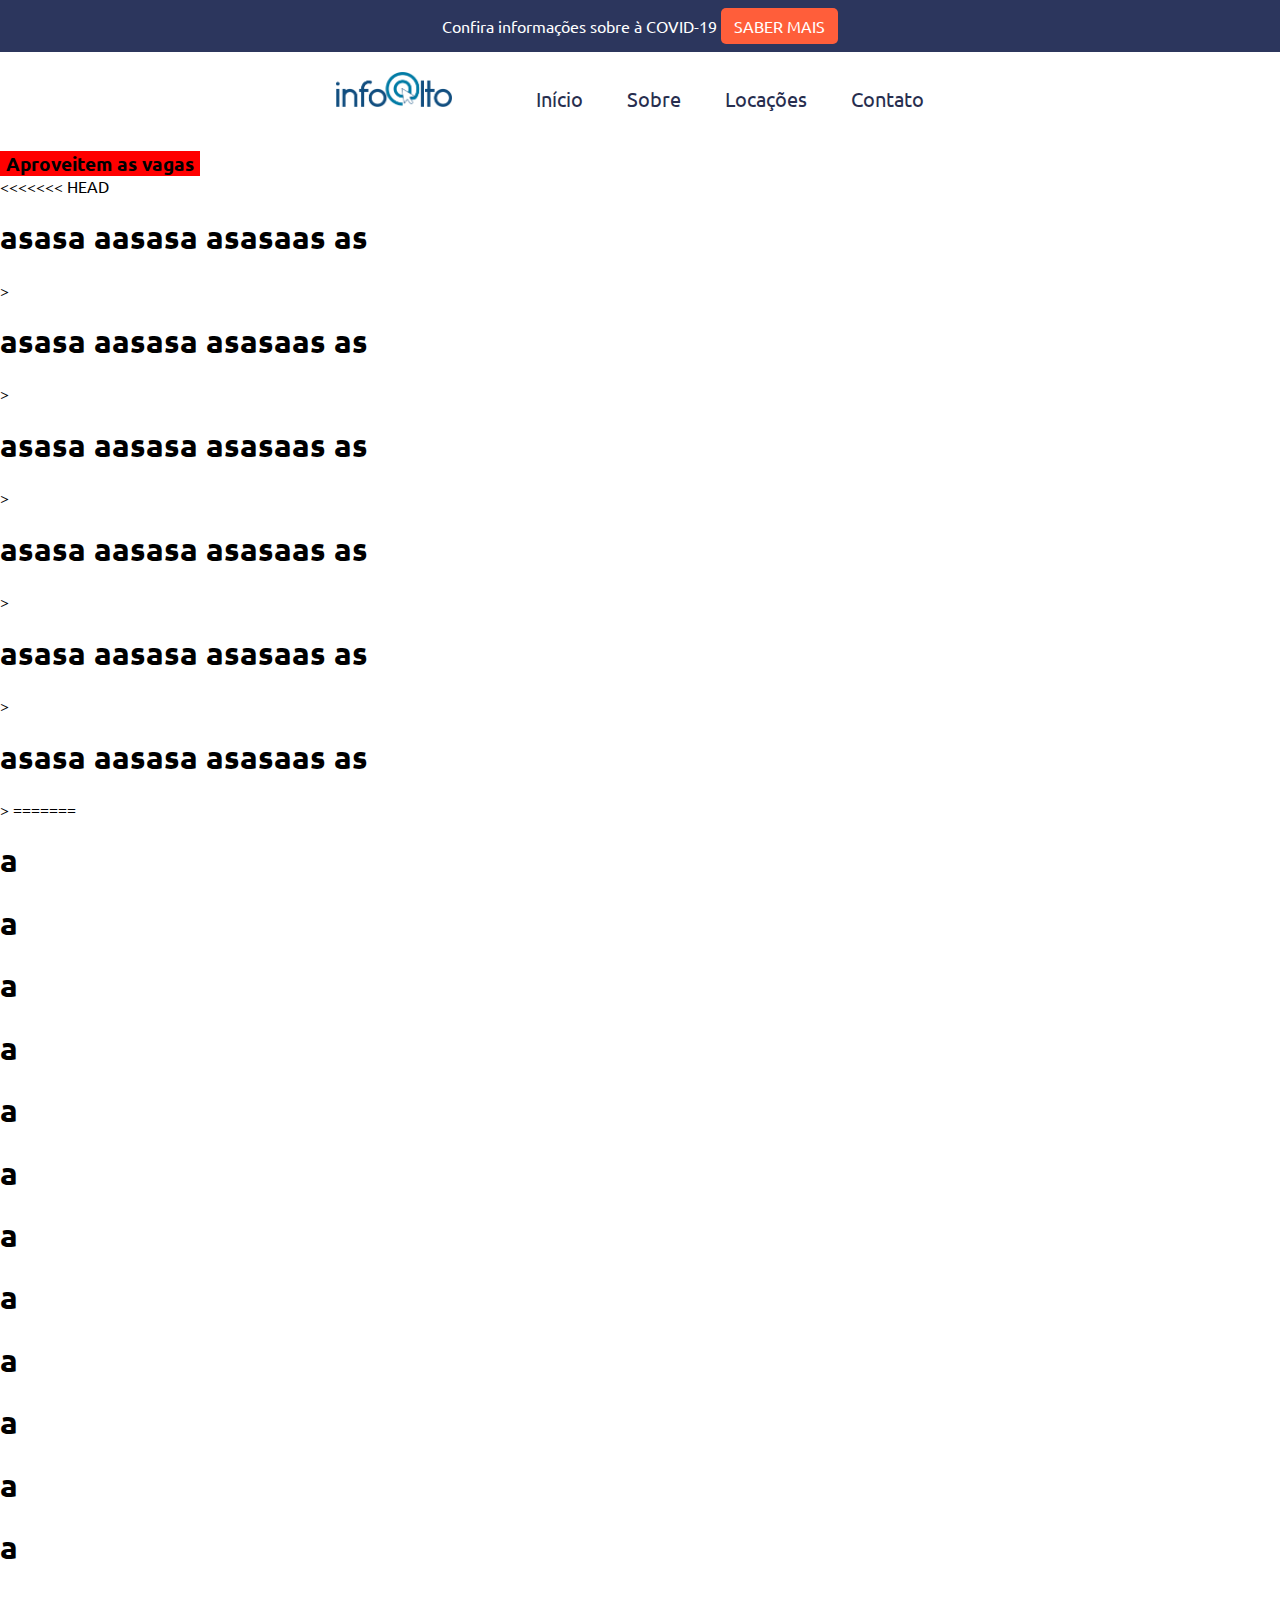
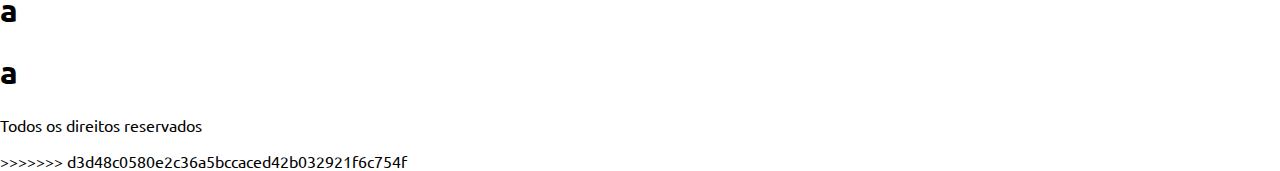
==== index.html @ 79473684 "Merge branch 'master' of https://github.com/matheus6d/projeto-temvagai" ====
<!DOCTYPE html>
<html>

<head>
    <meta charset="utf-8">
    <link rel="stylesheet" type="text/css" href="estilo.css">
    <meta name="autores" content="Amanda, Matheus e Thalita">
    <link href="https://fonts.googleapis.com/css2?family=Ubuntu:wght@300;400;500;700&display=swap" rel="stylesheet">
    <title>Tem vaga aí?</title>
</head>

<body>
    <!-- CONTEÚDO DE AVISO -->
    <div class="aviso">
        <span>Confira informações sobre à COVID-19</span> <a href="https://coronavirus.saude.gov.br/" class="avisobotao">SABER MAIS</a>
      </div>

    <!-- MENU --> 
    <div class="navbar">
        <img class="navlogo" src="img/logo.png">
        <a href="#inicio">Início</a>
        <a href="#sobre">Sobre</a>
        <a href="#locacoes">Locações</a>
        <a href="#contato">Contato</a>
      </div >

      <div id="caixa"> <center>
        <h3> Aproveitem as vagas</h3>
      </center>

        

      </div>
<<<<<<< HEAD



      <h1>
        asasa
        aasasa
        asasaas
        as
    </h1>>

    <h1>
        asasa
        aasasa
        asasaas
        as
    </h1>>

    <h1>
        asasa
        aasasa
        asasaas
        as
    </h1>>

    <h1>
          asasa
          aasasa
          asasaas
          as
      </h1>>

      <h1>
        asasa
        aasasa
        asasaas
        as
    </h1>>

    <h1>
        asasa
        aasasa
        asasaas
        as
    </h1>>
=======
   
      <h1>a</h1>
      <h1>a</h1> 
      <h1>a</h1> 
      <h1>a</h1> 
      <h1>a</h1> 
      <h1>a</h1> 
      <h1>a</h1> 
      <h1>a</h1> 
      <h1>a</h1> 
      <h1>a</h1> 
      <h1>a</h1> 
      <h1>a</h1> 
      <h1>a</h1> 
      <h1>a</h1> 

      <footer>
          <p>Todos os direitos reservados</p>
      </footer>
>>>>>>> d3d48c0580e2c36a5bccaced42b032921f6c754f

</body>


</html>
---- estilo.css ----
body {
    margin: 0;
    font-family: 'Ubuntu', sans-serif;
}

/* MENU */
.navbar {
    background-color: white;
    font-family: 'Ubuntu', sans-serif;
    padding:  20px 10px;
    text-align: center;
    position: -webkit-sticky;
    position: sticky;
    top: 0;
}

.navbar a {
    font-size: 20px;
    color: #272e4f;
    padding: 15px 20px;
    text-decoration: none;
    
}
  
.navbar a:hover {
    color: #ff5e3a ;
}

.navlogo{
    margin-right: 60px;
    height: 35px;
}

/* CONTEÚDO DE AVISO */ 

.aviso {
    text-align: center;
    padding: 1rem 0;
    background-color: #2c365d;
    color: white;
    /*background-image: linear-gradient(to right, #2D27FF, #FF0A6C); ;*/
}

.avisobotao {
    font-family: 'Ubuntu', sans-serif;
    color: white;
    background-color: #ff5e3a ;
    padding: .5rem .8rem;
    border-radius: 5px;
    text-decoration: none;
}

<<<<<<< HEAD
@keyframes vagas{
    from{
        background: red;
    }

    to{
        background: blue;
    }
}

#caixa {
    width: 200px;
    height: 25px;
    text-align: center;
    background: red;
    animation-name: vagas;
    animation-duration: 5s;
    
   
    
=======
/* RODAPE */

footer{
    bottom: 0;
    background-color: #ff5e3a;
    color: #FFF;
    width: 100%;
    height: 50px;    
    text-align: center;
    line-height: 50px;
>>>>>>> d3d48c0580e2c36a5bccaced42b032921f6c754f
}
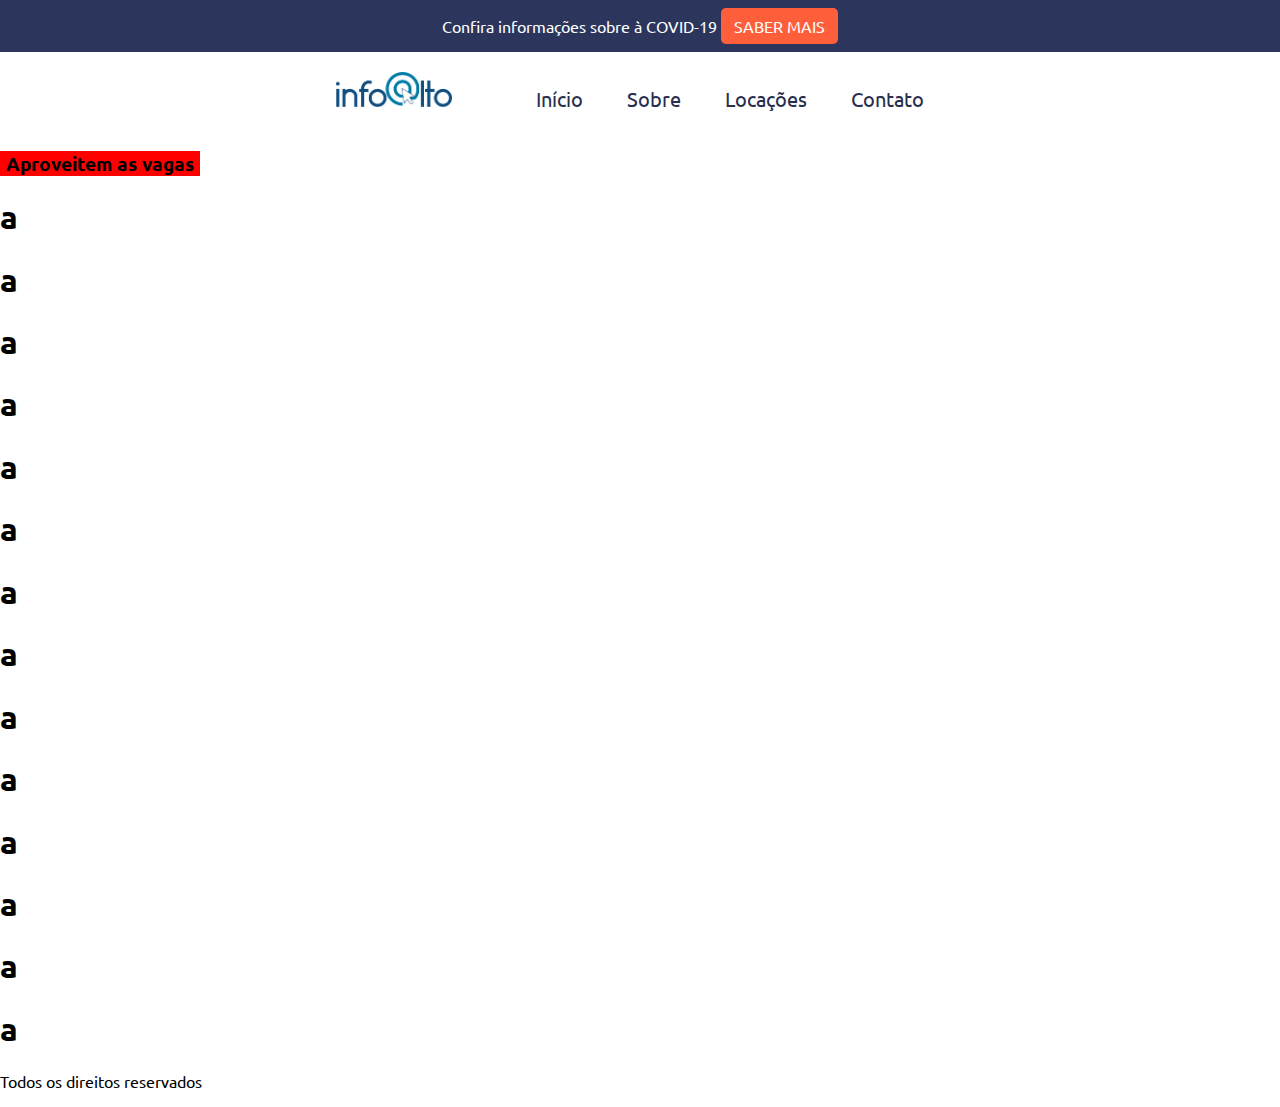
==== commit 5a9b8725: "Update index.html" ====
--- a/index.html
+++ b/index.html
@@ -27,56 +27,7 @@
       <div id="caixa"> <center>
         <h3> Aproveitem as vagas</h3>
       </center>
-
-        
-
-      </div>
-<<<<<<< HEAD
-
-
-
-      <h1>
-        asasa
-        aasasa
-        asasaas
-        as
-    </h1>>
-
-    <h1>
-        asasa
-        aasasa
-        asasaas
-        as
-    </h1>>
-
-    <h1>
-        asasa
-        aasasa
-        asasaas
-        as
-    </h1>>
-
-    <h1>
-          asasa
-          aasasa
-          asasaas
-          as
-      </h1>>
-
-      <h1>
-        asasa
-        aasasa
-        asasaas
-        as
-    </h1>>
-
-    <h1>
-        asasa
-        aasasa
-        asasaas
-        as
-    </h1>>
-=======
+     </div>
    
       <h1>a</h1>
       <h1>a</h1> 
@@ -96,7 +47,6 @@
       <footer>
           <p>Todos os direitos reservados</p>
       </footer>
->>>>>>> d3d48c0580e2c36a5bccaced42b032921f6c754f
 
 </body>
 
--- a/estilo.css
+++ b/estilo.css
@@ -50,7 +50,6 @@
     text-decoration: none;
 }
 
-<<<<<<< HEAD
 @keyframes vagas{
     from{
         background: red;
@@ -71,7 +70,6 @@
     
    
     
-=======
 /* RODAPE */
 
 footer{
@@ -82,5 +80,4 @@
     height: 50px;    
     text-align: center;
     line-height: 50px;
->>>>>>> d3d48c0580e2c36a5bccaced42b032921f6c754f
 }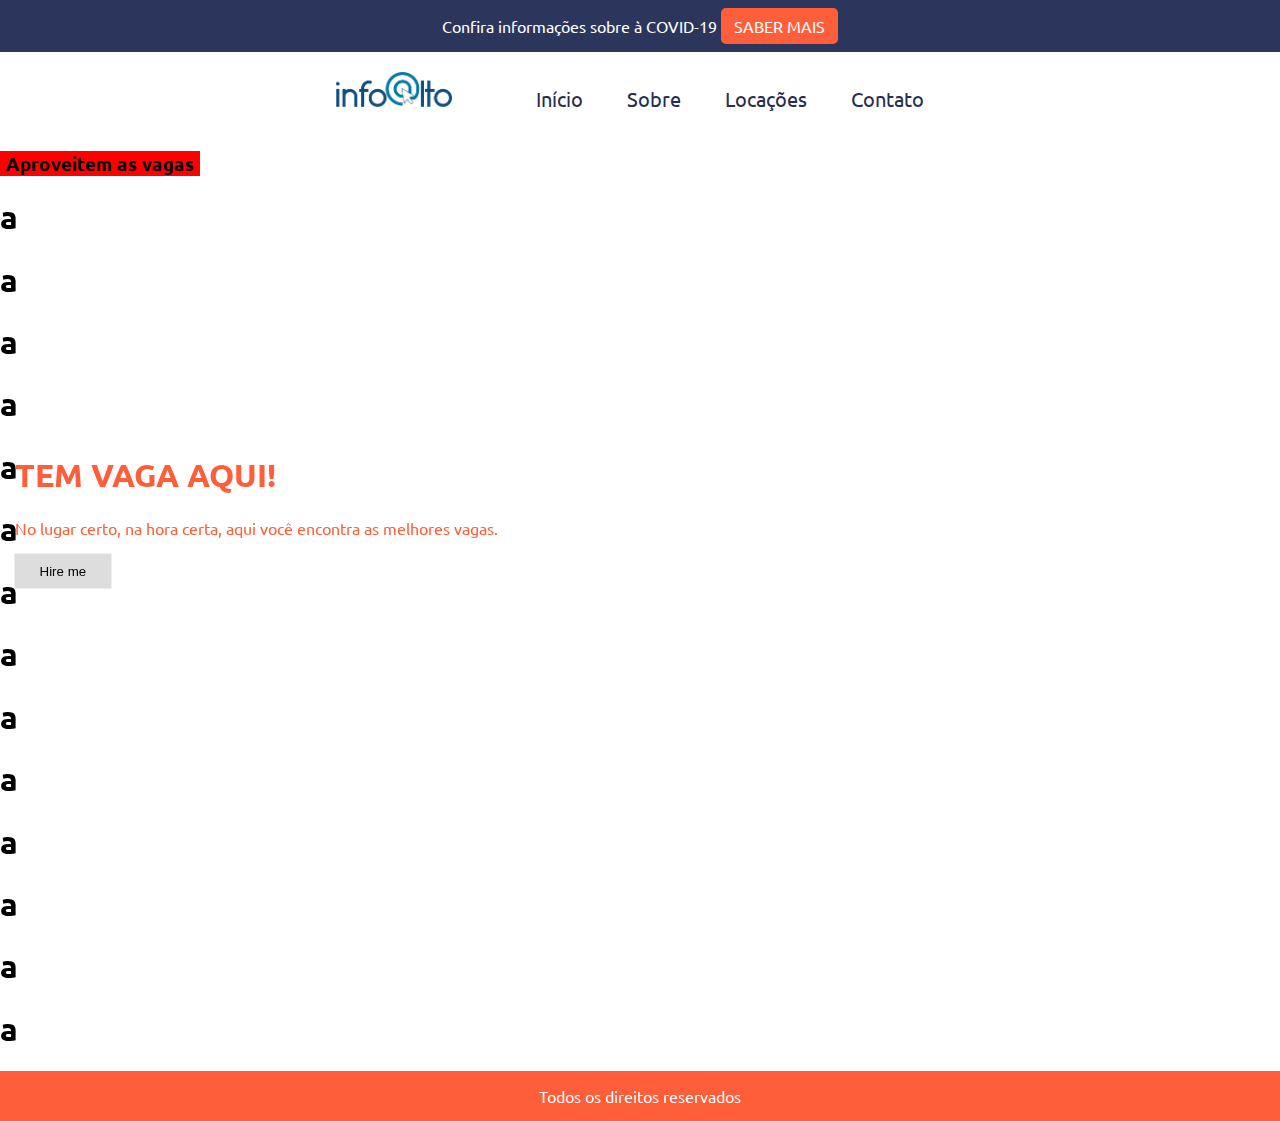
==== commit 8f1ec99d: "Update index.html" ====
--- a/index.html
+++ b/index.html
@@ -24,9 +24,16 @@
         <a href="#contato">Contato</a>
       </div >
 
-      <div id="caixa"> <center>
+      <div class="hero-image">
+        <div class="hero-text">
+          <h1>TEM VAGA AQUI!</h1>
+          <p>No lugar certo, na hora certa, aqui você encontra as melhores vagas.</p>
+          <button>Hire me</button>
+        </div>
+
+      <div id="caixa"> 
         <h3> Aproveitem as vagas</h3>
-      </center>
+      
      </div>
    
       <h1>a</h1>
--- a/estilo.css
+++ b/estilo.css
@@ -1,5 +1,6 @@
-body {
+body, html {
     margin: 0;
+    height: 100%;
     font-family: 'Ubuntu', sans-serif;
 }
 
@@ -68,7 +69,43 @@
     animation-name: vagas;
     animation-duration: 5s;
     
-   
+}
+
+    /* BANNER */
+    
+.hero-image {
+     background-image: url("https://www.mmoschini.com.br/wp-content/uploads/2016/09/background.jpg");
+     height: 100%;
+     background-position: center;
+     background-repeat: no-repeat;
+     background-size: cover;
+     position: relative;
+ }
+  
+.hero-text {
+     text-align: left;
+     position: absolute;
+      top: 40%;
+     left: 20%;
+     transform: translate(-50%, -50%);
+    color: #ff5e3a ;
+}
+      
+.hero-text button {
+    border: none;
+    outline: 0;
+    display: inline-block;
+    padding: 10px 25px;
+    color: black;
+    background-color: #ddd;
+    text-align: center;
+    cursor: pointer;
+}
+      
+.hero-text button:hover {
+    background-color: #555;
+        
+}
     
 /* RODAPE */
 
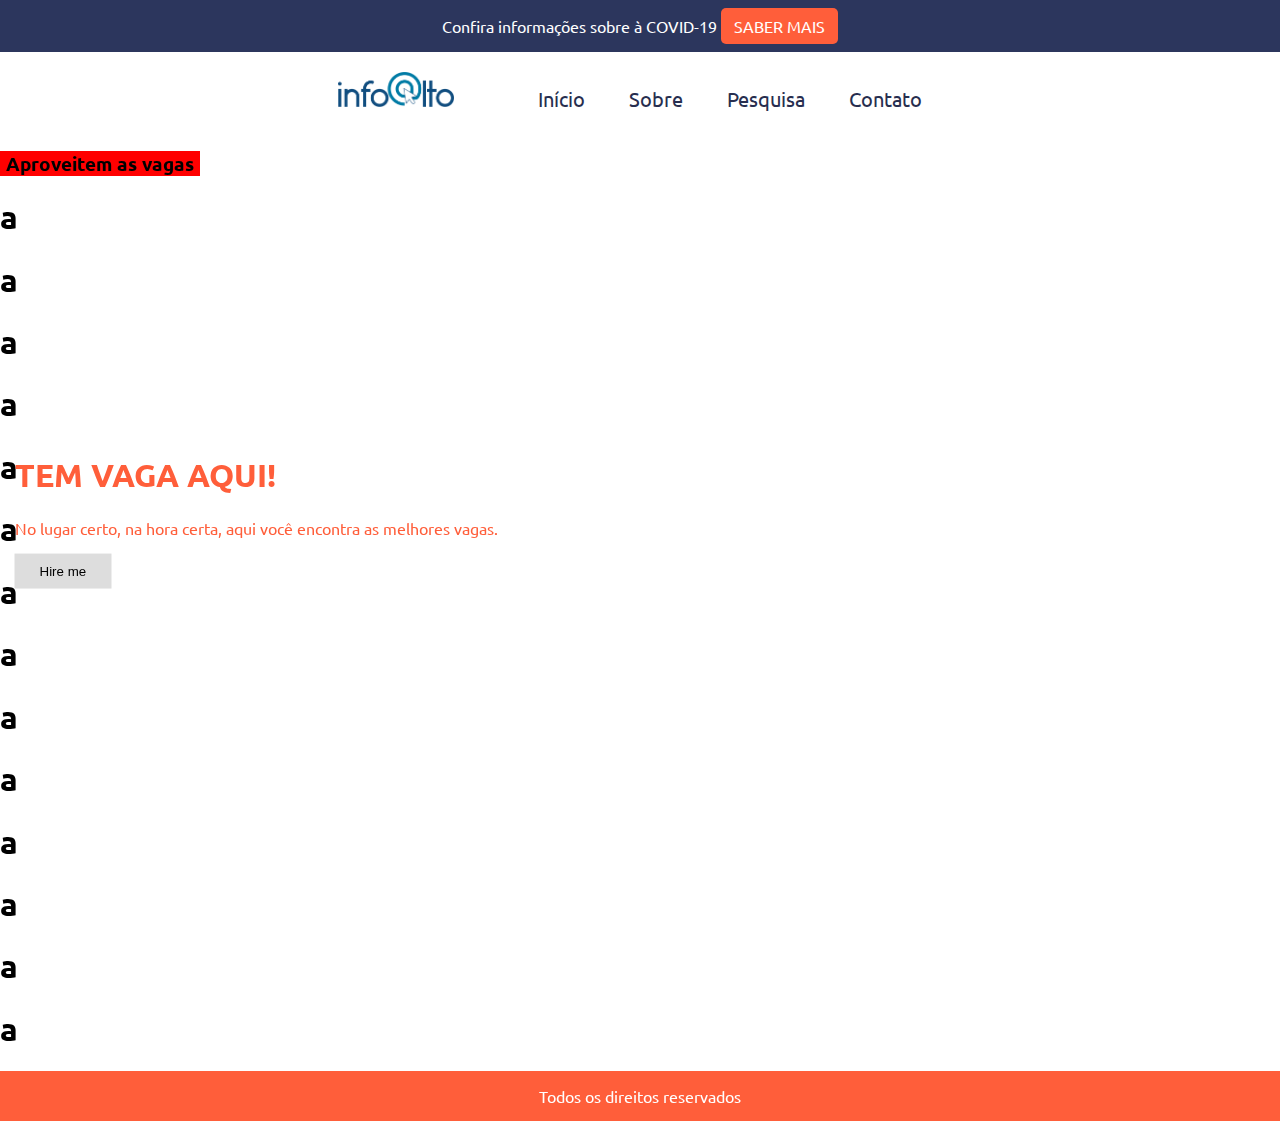
==== commit 0ee596ac: "Update index.html" ====
--- a/index.html
+++ b/index.html
@@ -20,7 +20,7 @@
         <img class="navlogo" src="img/logo.png">
         <a href="#inicio">Início</a>
         <a href="#sobre">Sobre</a>
-        <a href="#locacoes">Locações</a>
+        <a href="#locacoes">Pesquisa</a>
         <a href="#contato">Contato</a>
       </div >
 
@@ -33,7 +33,6 @@
 
       <div id="caixa"> 
         <h3> Aproveitem as vagas</h3>
-      
      </div>
    
       <h1>a</h1>
--- a/estilo.css
+++ b/estilo.css
@@ -71,7 +71,7 @@
     
 }
 
-    /* BANNER */
+/* BANNER */
     
 .hero-image {
      background-image: url("https://www.mmoschini.com.br/wp-content/uploads/2016/09/background.jpg");
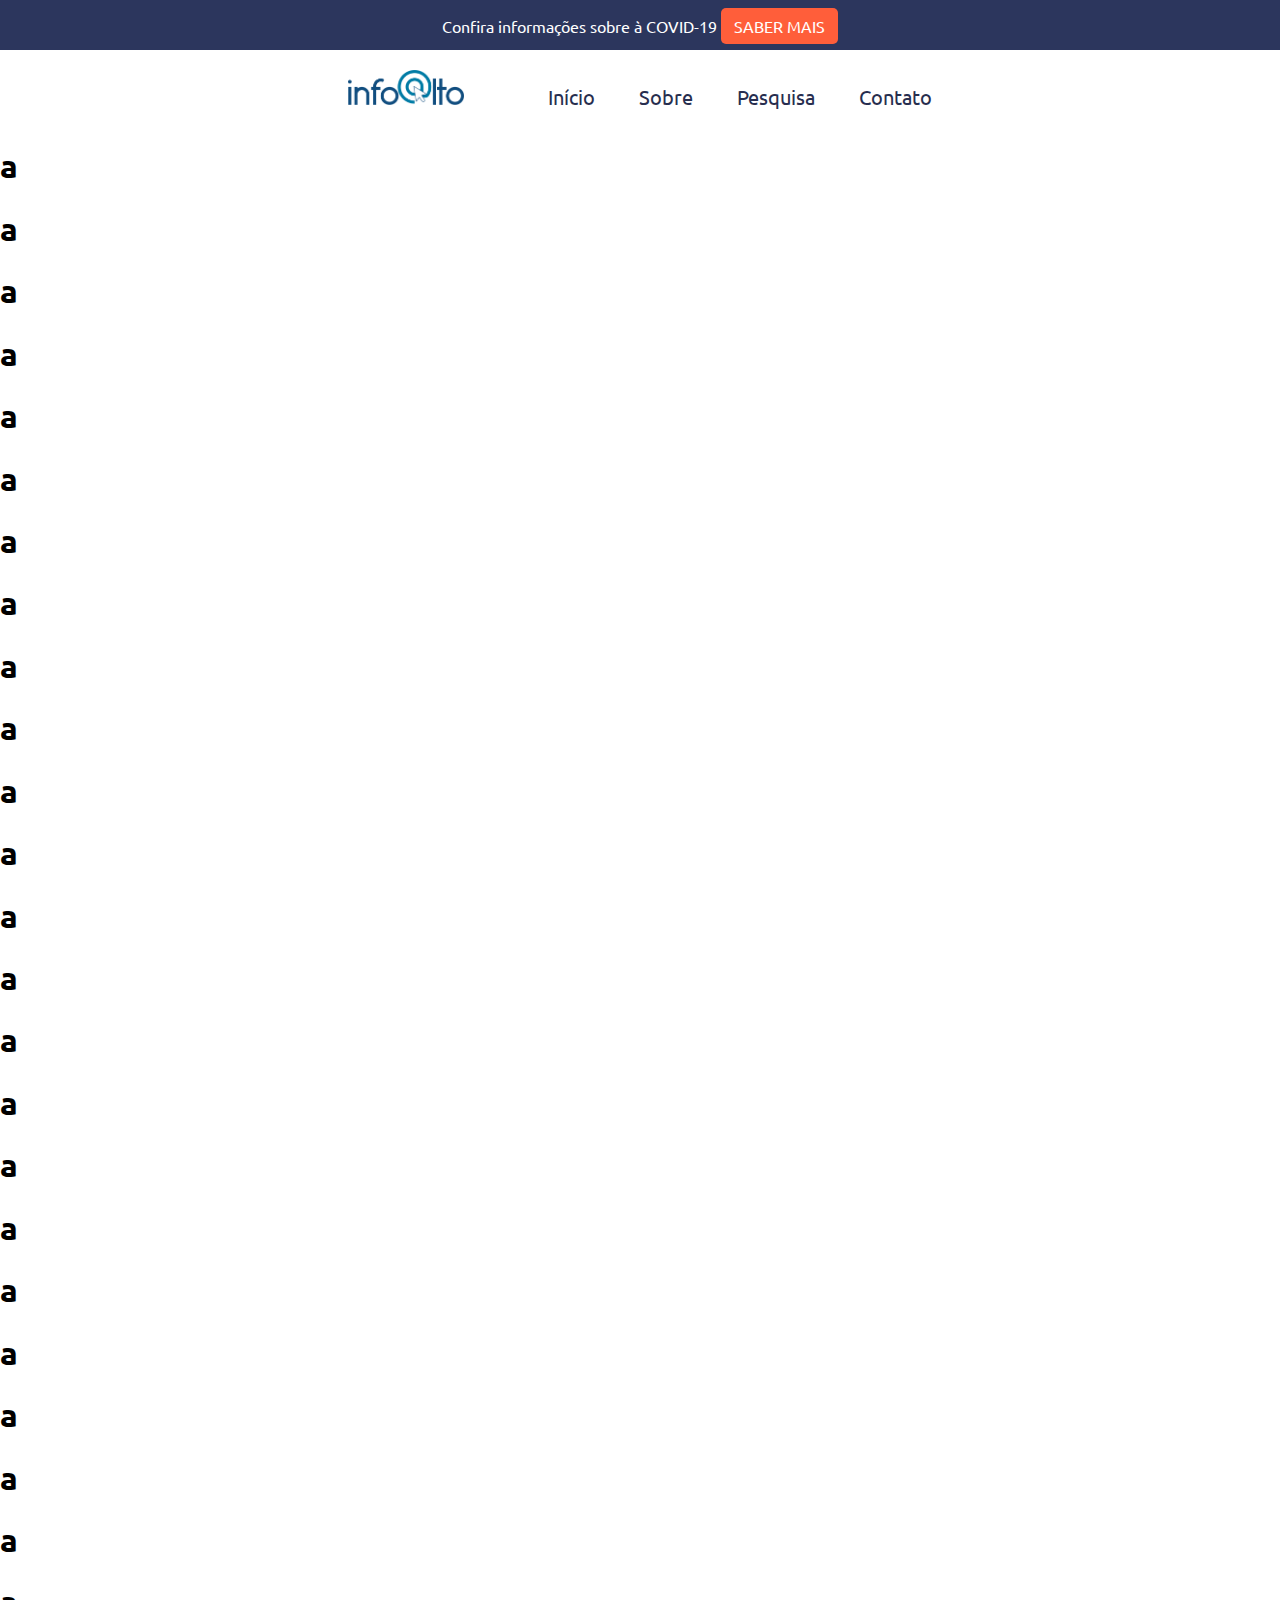
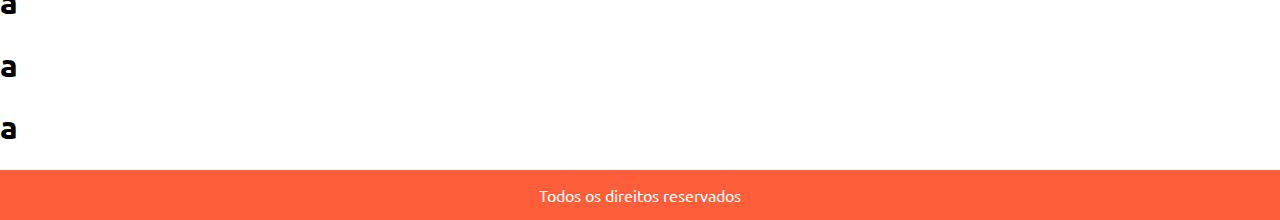
==== commit 8a589dc2: "Update index.html" ====
--- a/index.html
+++ b/index.html
@@ -24,17 +24,20 @@
         <a href="#contato">Contato</a>
       </div >
 
-      <div class="hero-image">
-        <div class="hero-text">
-          <h1>TEM VAGA AQUI!</h1>
-          <p>No lugar certo, na hora certa, aqui você encontra as melhores vagas.</p>
-          <button>Hire me</button>
-        </div>
-
-      <div id="caixa"> 
-        <h3> Aproveitem as vagas</h3>
-     </div>
-   
+      <h1>a</h1>
+      <h1>a</h1> 
+      <h1>a</h1> 
+      <h1>a</h1> 
+      <h1>a</h1> 
+      <h1>a</h1> 
+      <h1>a</h1> 
+      <h1>a</h1> 
+      <h1>a</h1> 
+      <h1>a</h1> 
+      <h1>a</h1> 
+      <h1>a</h1> 
+      <h1>a</h1> 
+      <h1>a</h1> 
       <h1>a</h1>
       <h1>a</h1> 
       <h1>a</h1> 
--- a/estilo.css
+++ b/estilo.css
@@ -10,9 +10,12 @@
     font-family: 'Ubuntu', sans-serif;
     padding:  20px 10px;
     text-align: center;
-    position: -webkit-sticky;
-    position: sticky;
-    top: 0;
+    position: fixed;
+    display: block; 
+    top: 50px;;
+    width: 100%;
+    left:0;
+    right:0;
 }
 
 .navbar a {
@@ -35,6 +38,12 @@
 /* CONTEÚDO DE AVISO */ 
 
 .aviso {
+    position: fixed;
+    display: block; 
+    top: 0px;
+    width: 100%;
+    left:0;
+    right:0;
     text-align: center;
     padding: 1rem 0;
     background-color: #2c365d;
@@ -51,61 +60,9 @@
     text-decoration: none;
 }
 
-@keyframes vagas{
-    from{
-        background: red;
-    }
-
-    to{
-        background: blue;
-    }
-}
-
-#caixa {
-    width: 200px;
-    height: 25px;
-    text-align: center;
-    background: red;
-    animation-name: vagas;
-    animation-duration: 5s;
-    
-}
-
 /* BANNER */
     
-.hero-image {
-     background-image: url("https://www.mmoschini.com.br/wp-content/uploads/2016/09/background.jpg");
-     height: 100%;
-     background-position: center;
-     background-repeat: no-repeat;
-     background-size: cover;
-     position: relative;
- }
-  
-.hero-text {
-     text-align: left;
-     position: absolute;
-      top: 40%;
-     left: 20%;
-     transform: translate(-50%, -50%);
-    color: #ff5e3a ;
-}
-      
-.hero-text button {
-    border: none;
-    outline: 0;
-    display: inline-block;
-    padding: 10px 25px;
-    color: black;
-    background-color: #ddd;
-    text-align: center;
-    cursor: pointer;
-}
-      
-.hero-text button:hover {
-    background-color: #555;
-        
-}
+
     
 /* RODAPE */
 
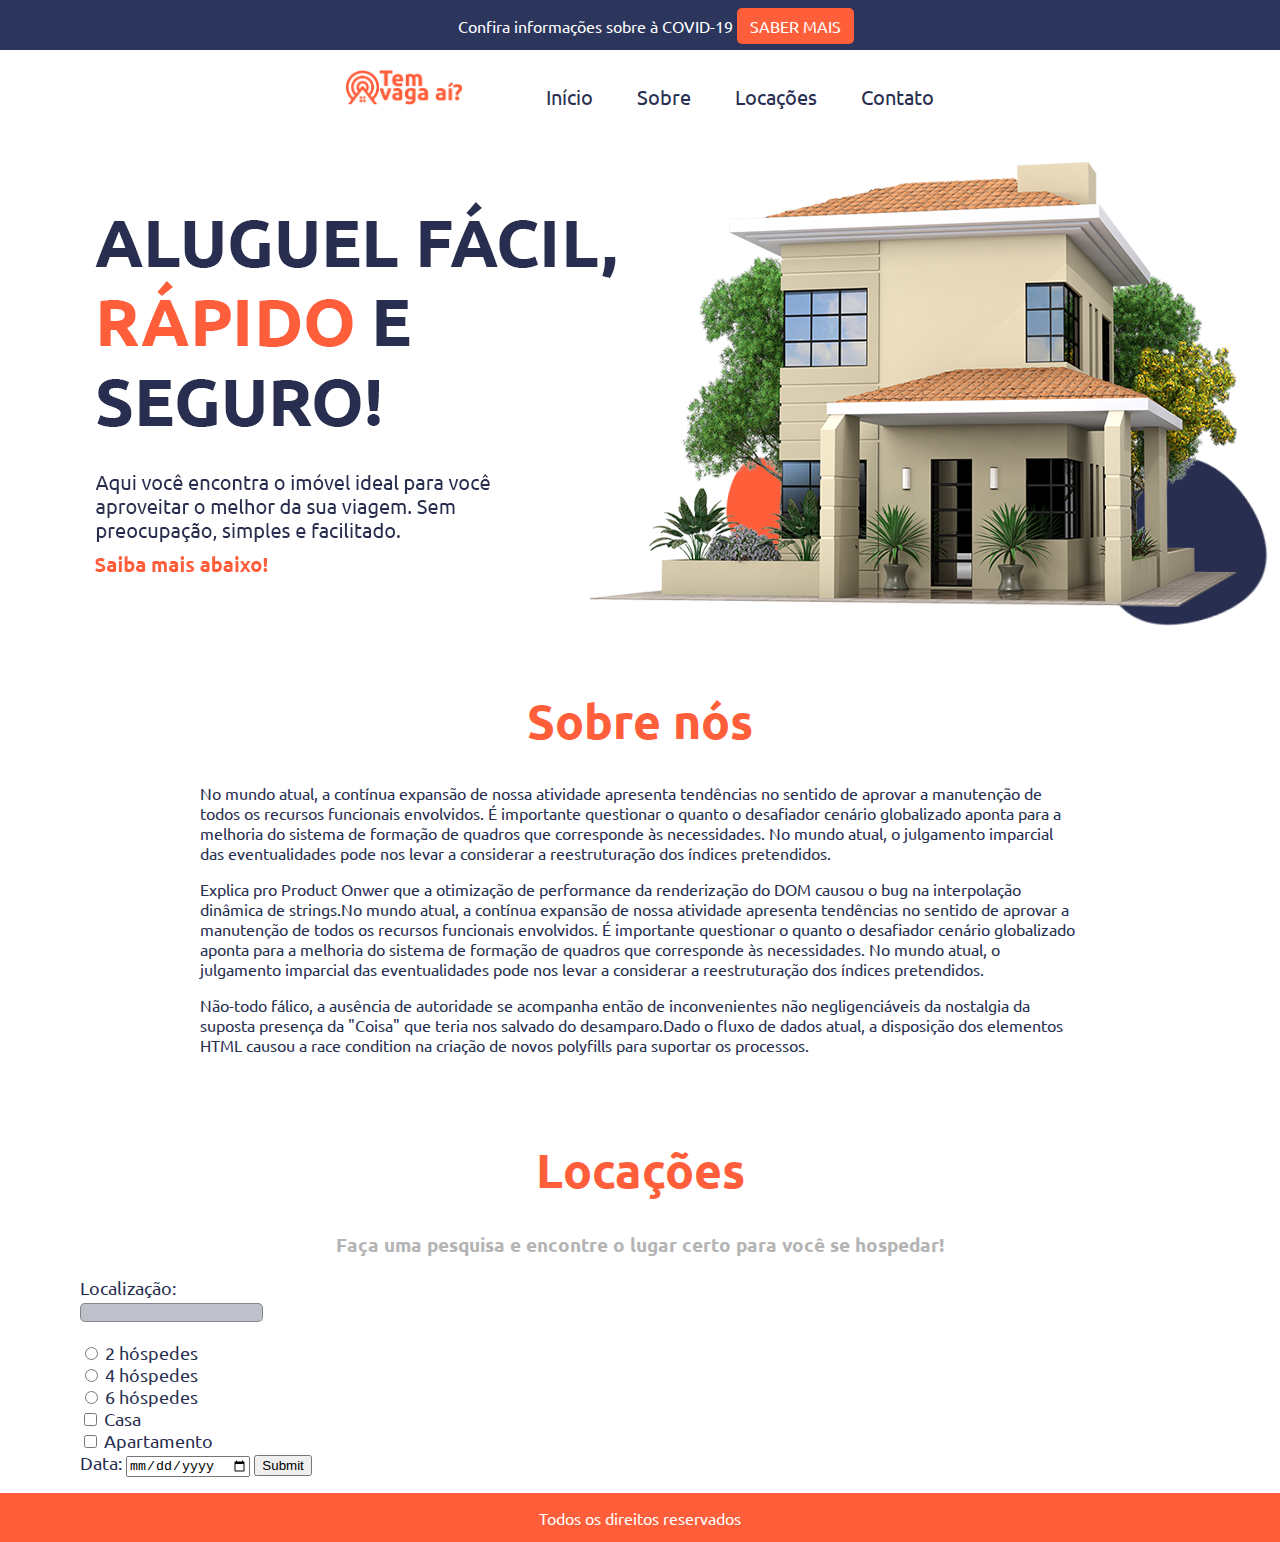
==== commit 0fb56689: "Update index.html" ====
--- a/index.html
+++ b/index.html
@@ -17,42 +17,85 @@
 
     <!-- MENU --> 
     <div class="navbar">
-        <img class="navlogo" src="img/logo.png">
+        <img class="navlogo" src="img/logo04.png">
         <a href="#inicio">Início</a>
         <a href="#sobre">Sobre</a>
-        <a href="#locacoes">Pesquisa</a>
+        <a href="#locacoes">Locações</a>
         <a href="#contato">Contato</a>
       </div >
+    
+    <!-- IMAGEM INICIAL -->
+    <div>
+      <img src="img/fundo02.png">
+    </div>
 
-      <h1>a</h1>
-      <h1>a</h1> 
-      <h1>a</h1> 
-      <h1>a</h1> 
-      <h1>a</h1> 
-      <h1>a</h1> 
-      <h1>a</h1> 
-      <h1>a</h1> 
-      <h1>a</h1> 
-      <h1>a</h1> 
-      <h1>a</h1> 
-      <h1>a</h1> 
-      <h1>a</h1> 
-      <h1>a</h1> 
-      <h1>a</h1>
-      <h1>a</h1> 
-      <h1>a</h1> 
-      <h1>a</h1> 
-      <h1>a</h1> 
-      <h1>a</h1> 
-      <h1>a</h1> 
-      <h1>a</h1> 
-      <h1>a</h1> 
-      <h1>a</h1> 
-      <h1>a</h1> 
-      <h1>a</h1> 
-      <h1>a</h1> 
-      <h1>a</h1> 
+    <!-- SOBRE -->
+    <h1 class="titulo">Sobre nós</h1>
 
+    <div class="paragrafo">
+      <p>No mundo atual, a contínua expansão de nossa atividade apresenta tendências no 
+        sentido de aprovar a manutenção de todos os recursos funcionais envolvidos.
+        É importante questionar o quanto o desafiador cenário globalizado aponta para 
+        a melhoria do sistema de formação de quadros que corresponde às necessidades.
+        No mundo atual, o julgamento imparcial das eventualidades pode nos levar a considerar 
+        a reestruturação dos índices pretendidos.</p>
+        <p>Explica pro Product Onwer que a otimização de performance da renderização do DOM 
+          causou o bug na interpolação dinâmica de strings.No mundo atual, a contínua expansão 
+          de nossa atividade apresenta tendências no 
+          sentido de aprovar a manutenção de todos os recursos funcionais envolvidos.
+          É importante questionar o quanto o desafiador cenário globalizado aponta para 
+          a melhoria do sistema de formação de quadros que corresponde às necessidades.
+          No mundo atual, o julgamento imparcial das eventualidades pode nos levar a considerar 
+          a reestruturação dos índices pretendidos.</p>
+        <p>Não-todo fálico, a ausência de autoridade se acompanha então de inconvenientes não 
+          negligenciáveis da nostalgia da suposta presença da "Coisa" que teria nos salvado do 
+          desamparo.Dado o fluxo de dados atual, a disposição dos elementos HTML causou a race condition 
+          na criação de novos polyfills para suportar os processos.</p>
+
+          <br>
+    </div>
+    
+    <!-- Locações -->
+    <h1 class="titulo">Locações</h1>
+    <h3 class="subtitulo">Faça uma pesquisa e encontre o lugar certo para você se hospedar!</h3>
+
+    <form action="#" method="post">
+    <div class="pesquisa">
+
+      <div class="localizacao"> 
+        <label for="local">Localização:</label><br>
+        <input type="text" id="local" name="local"><br>
+      </div>
+
+      <div>
+        <input type="radio" id="2adultos" name="adultos" value="2adultos">
+        <label for="2adultos">2 hóspedes</label><br>
+        <input type="radio" id="4adultos" name="adultos" value="4adultos">
+        <label for="4adultos">4 hóspedes</label><br>
+        <input type="radio" id="6adultos" name="adultos" value="6adultos">
+        <label for="6adultos">6 hóspedes</label><br>
+      </div>
+
+      <div>
+          <input type="checkbox" id="locacao1" name="locacao1" value="casa"> 
+          <label for="locacao1"> Casa </label><br> 
+        
+          <input type="checkbox" id="locacao2" name="locacao2" value="apartamento"> 
+          <label for="locacao2"> Apartamento </label><br> 
+      </div>
+      
+      <div>
+        <label for="data">Data:</label>
+        <input type="date" id="data" name="data">
+        <input type="submit" value="Submit">
+      </div>
+     
+      
+
+    </div>
+  </form>
+
+    <!-- RODAPÉ -->
       <footer>
           <p>Todos os direitos reservados</p>
       </footer>
--- a/estilo.css
+++ b/estilo.css
@@ -45,7 +45,7 @@
     left:0;
     right:0;
     text-align: center;
-    padding: 1rem 0;
+    padding: 1rem;
     background-color: #2c365d;
     color: white;
     /*background-image: linear-gradient(to right, #2D27FF, #FF0A6C); ;*/
@@ -60,10 +60,45 @@
     text-decoration: none;
 }
 
-/* BANNER */
-    
+/*H1*/
 
-    
+.titulo{
+    color:  #ff5e3a;
+    text-align: center;
+    margin-top: 3rem;
+    margin-bottom: 2rem;
+    font-size: 3rem;
+}
+
+/*Parágrafos*/
+
+.paragrafo{
+    margin-right: 200px;
+    margin-left: 200px;
+    color: #272e4f;
+}
+
+/*Subtítulo*/
+.subtitulo{
+    text-align: center;
+    color: #b4b4b4;
+}
+
+/*Pesquisa*/
+.pesquisa{
+    margin-left: 5rem;
+    font-size: 18px;
+    color: #272e4f;
+}
+
+#local{
+    border-radius: 5px;
+    border: 1px solid hsla(0, 0%, 0%, 0.302);
+    background:#272e4f4d;
+    margin-bottom: 20px;
+}
+
+
 /* RODAPE */
 
 footer{
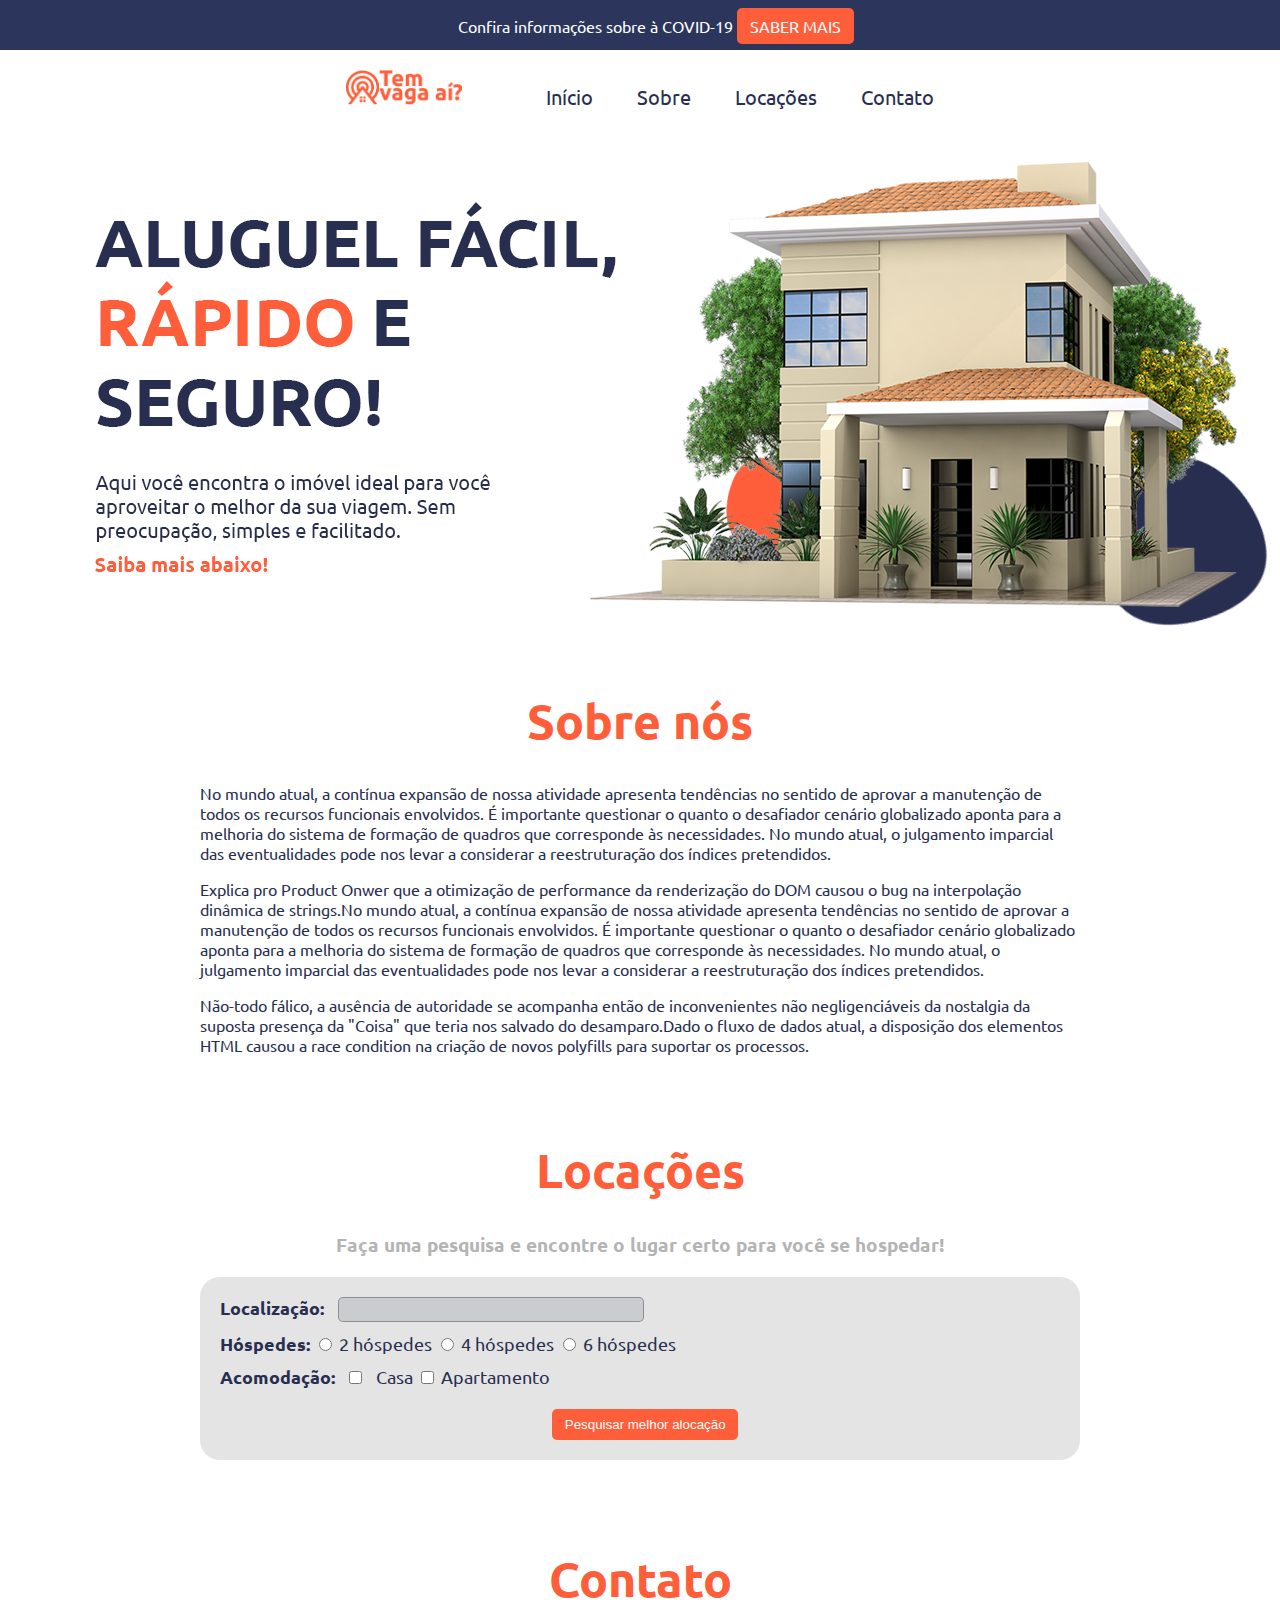
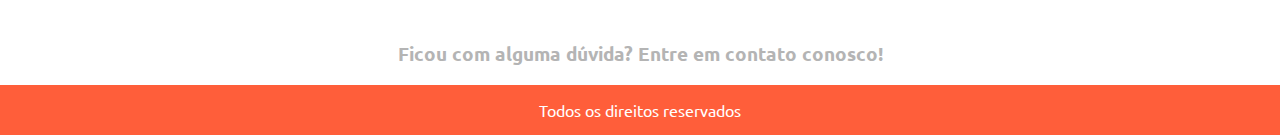
==== commit 95b2c70a: "Update index.html" ====
--- a/index.html
+++ b/index.html
@@ -21,7 +21,7 @@
         <a href="#inicio">Início</a>
         <a href="#sobre">Sobre</a>
         <a href="#locacoes">Locações</a>
-        <a href="#contato">Contato</a>
+        <a href="mini-apartamento.html">Contato</a>
       </div >
     
     <!-- IMAGEM INICIAL -->
@@ -55,46 +55,49 @@
           <br>
     </div>
     
-    <!-- Locações -->
+    <!-- LOCAÇÕES -->
     <h1 class="titulo">Locações</h1>
     <h3 class="subtitulo">Faça uma pesquisa e encontre o lugar certo para você se hospedar!</h3>
 
-    <form action="#" method="post">
+    
     <div class="pesquisa">
 
-      <div class="localizacao"> 
-        <label for="local">Localização:</label><br>
+      <div>
+        <label class="localizacao">Localização:</label>
         <input type="text" id="local" name="local"><br>
       </div>
 
       <div>
+        <label class="localizacao">Hóspedes:</label>
         <input type="radio" id="2adultos" name="adultos" value="2adultos">
-        <label for="2adultos">2 hóspedes</label><br>
+        <label for="2adultos">2 hóspedes</label> 
         <input type="radio" id="4adultos" name="adultos" value="4adultos">
-        <label for="4adultos">4 hóspedes</label><br>
+        <label for="4adultos">4 hóspedes</label>
         <input type="radio" id="6adultos" name="adultos" value="6adultos">
         <label for="6adultos">6 hóspedes</label><br>
       </div>
 
       <div>
+          <label class="localizacao">Acomodação:</label>
           <input type="checkbox" id="locacao1" name="locacao1" value="casa"> 
-          <label for="locacao1"> Casa </label><br> 
+          <label for="locacao1"> Casa </label>
         
           <input type="checkbox" id="locacao2" name="locacao2" value="apartamento"> 
           <label for="locacao2"> Apartamento </label><br> 
       </div>
-      
-      <div>
-        <label for="data">Data:</label>
-        <input type="date" id="data" name="data">
-        <input type="submit" value="Submit">
-      </div>
-     
-      
 
+        <a href="mini-apartamento.html" ><button class="botaoPesquisa">Pesquisar melhor alocação</button></a>
+       
     </div>
-  </form>
+    
+    <br><br>
 
+    <!-- Contato -->
+    <div class="contato">
+      <h1 class="titulo">Contato</h1>
+      <h3 class="subtitulo">Ficou com alguma dúvida? Entre em contato conosco!</h3>
+    </div>
+   
     <!-- RODAPÉ -->
       <footer>
           <p>Todos os direitos reservados</p>
--- a/estilo.css
+++ b/estilo.css
@@ -78,6 +78,12 @@
     color: #272e4f;
 }
 
+.paragrafo {
+    margin-right: 200px;
+    margin-left: 200px;
+    color: #272e4f;
+}
+
 /*Subtítulo*/
 .subtitulo{
     text-align: center;
@@ -86,16 +92,62 @@
 
 /*Pesquisa*/
 .pesquisa{
-    margin-left: 5rem;
+    margin-right: 200px;
+    margin-left: 200px;
     font-size: 18px;
     color: #272e4f;
+    background-color: #e4e4e4;
+    border-radius: 20px;
+}
+
+.localizacao{
+    margin-left: 20px;
+    font-weight: bolder;
+    
 }
 
 #local{
+    margin-top: 20px;
+    margin-right: 10px;
+    margin-left: 10px;
+    margin-bottom: 10px;
     border-radius: 5px;
     border: 1px solid hsla(0, 0%, 0%, 0.302);
-    background:#272e4f4d;
+    background:#272e4f21;
+    width:300px;
+    font-size: 18px;
+   
+}
+
+#locacao1{
+    margin-top: 15px;
+    margin-right: 10px;
+    margin-left: 10px;
+    margin-bottom: 10px;
+}
+
+.botaoPesquisa{
+    color: white;
+    background-color: #ff5e3a ;
+    padding: .5rem .8rem;
+    border-radius: 5px;
+    border: none;
+    text-decoration: none;
+    margin-top: 15px;
+    margin-right: 10px;
+    margin-left: 40%;
     margin-bottom: 20px;
+   
+}
+
+.botaoPesquisa:hover {
+    background-color: #272e4f ;
+}
+
+/* RODAPE */
+
+.contato{
+    
 }
 
 
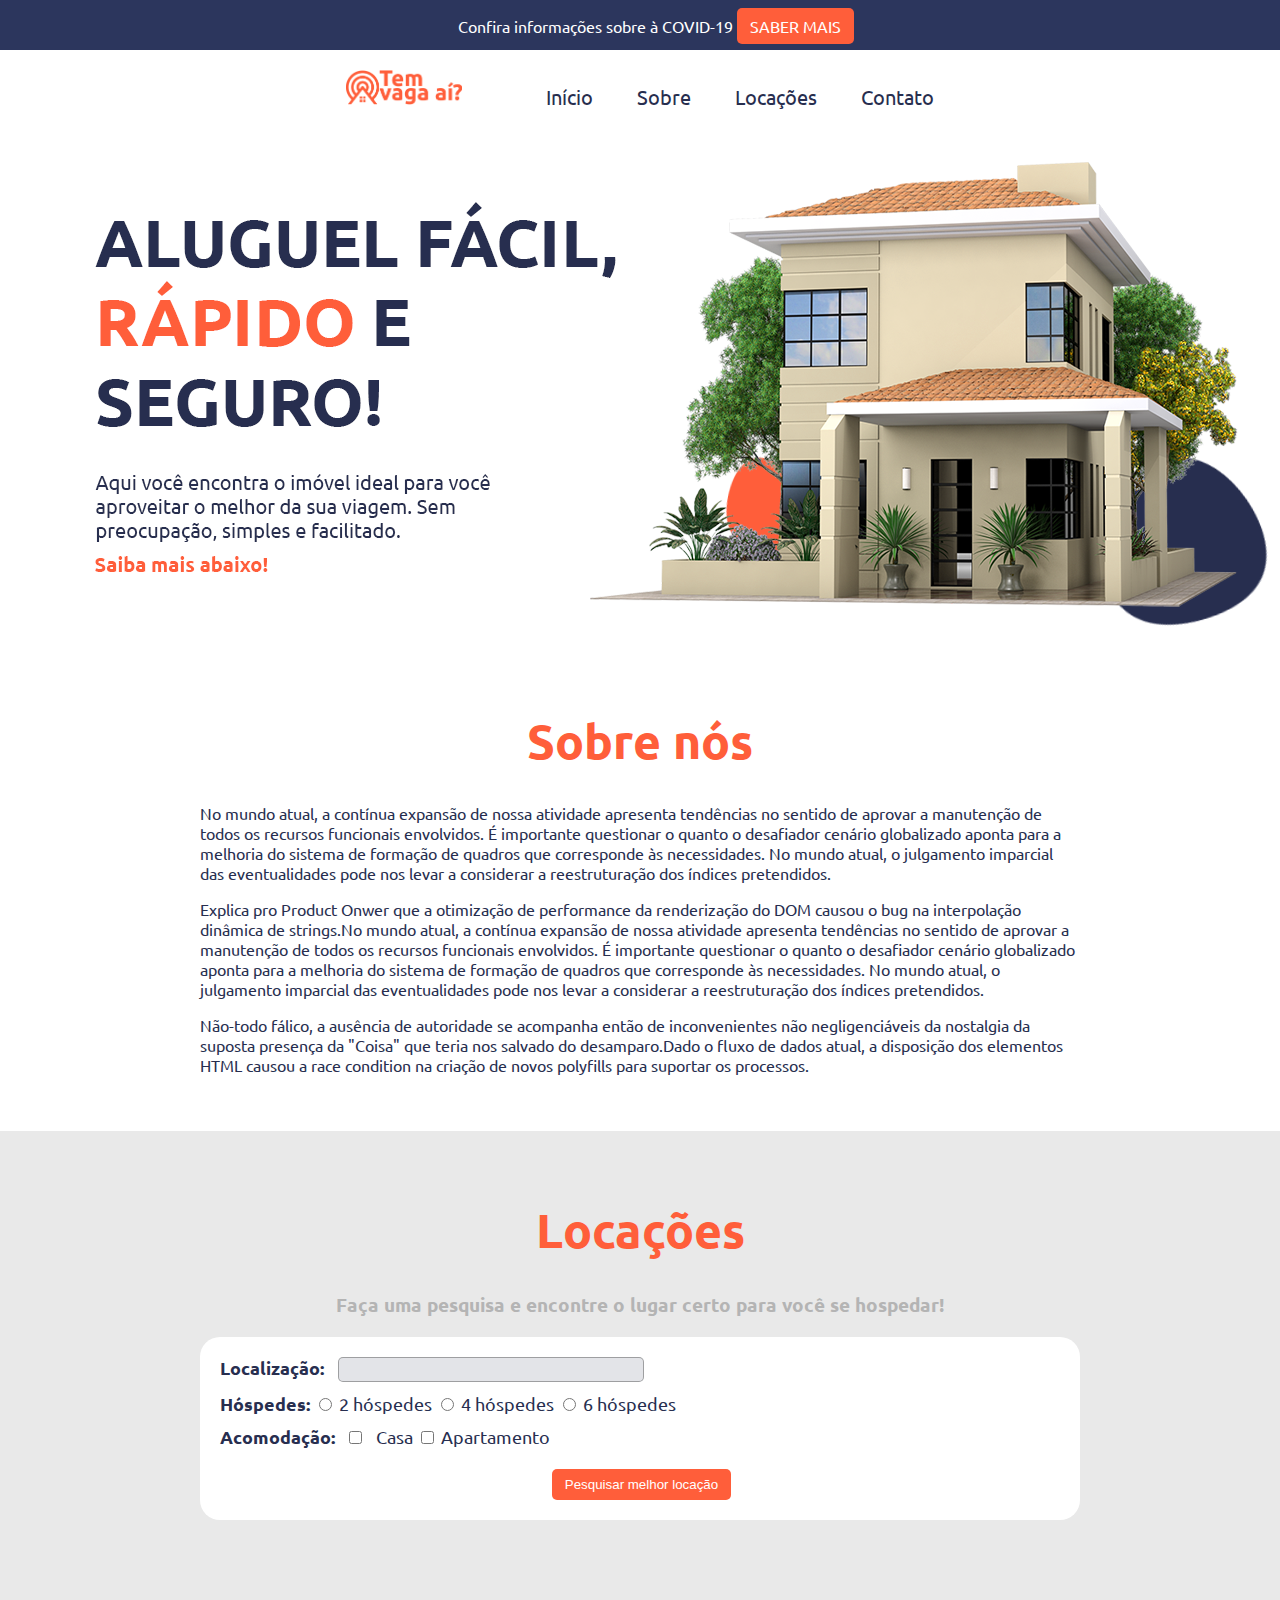
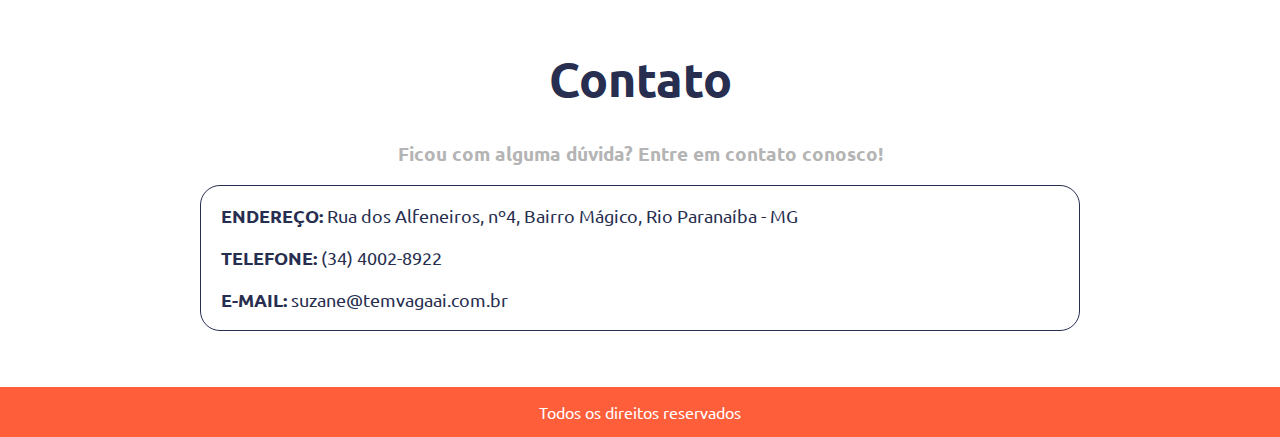
==== commit 9aaa8638: "Update index.html" ====
--- a/index.html
+++ b/index.html
@@ -21,16 +21,17 @@
         <a href="#inicio">Início</a>
         <a href="#sobre">Sobre</a>
         <a href="#locacoes">Locações</a>
-        <a href="mini-apartamento.html">Contato</a>
+        <a href="#contato">Contato</a>
       </div >
     
     <!-- IMAGEM INICIAL -->
-    <div>
+    <div id="inicio">
       <img src="img/fundo02.png">
     </div>
 
+    <br  id="sobre" >
     <!-- SOBRE -->
-    <h1 class="titulo">Sobre nós</h1>
+    <h1 class="titulo" >Sobre nós</h1>
 
     <div class="paragrafo">
       <p>No mundo atual, a contínua expansão de nossa atividade apresenta tendências no 
@@ -47,19 +48,22 @@
           a melhoria do sistema de formação de quadros que corresponde às necessidades.
           No mundo atual, o julgamento imparcial das eventualidades pode nos levar a considerar 
           a reestruturação dos índices pretendidos.</p>
-        <p>Não-todo fálico, a ausência de autoridade se acompanha então de inconvenientes não 
+        <p id="locacoes">Não-todo fálico, a ausência de autoridade se acompanha então de inconvenientes não 
           negligenciáveis da nostalgia da suposta presença da "Coisa" que teria nos salvado do 
           desamparo.Dado o fluxo de dados atual, a disposição dos elementos HTML causou a race condition 
           na criação de novos polyfills para suportar os processos.</p>
-
-          <br>
+          <br><br>
+         
     </div>
     
     <!-- LOCAÇÕES -->
-    <h1 class="titulo">Locações</h1>
-    <h3 class="subtitulo">Faça uma pesquisa e encontre o lugar certo para você se hospedar!</h3>
+    <div class="fundoPesquisa" >
+      
+      <br>
 
-    
+      <h1 class="titulo">Locações</h1>
+      <h3 class="subtitulo">Faça uma pesquisa e encontre o lugar certo para você se hospedar!</h3>
+
     <div class="pesquisa">
 
       <div>
@@ -86,18 +90,28 @@
           <label for="locacao2"> Apartamento </label><br> 
       </div>
 
-        <a href="mini-apartamento.html" ><button class="botaoPesquisa">Pesquisar melhor alocação</button></a>
+        <a href="mini-apartamento.html" ><button class="botaoPesquisa">Pesquisar melhor locação</button></a>
        
     </div>
     
+    <br><br><br><br>
+
+  </div>
+
+    
+
+    <!-- Contato -->
+    <h1 class="tituloContato"  id="contato">Contato</h1>
+      <h3 class="subtitulo">Ficou com alguma dúvida? Entre em contato conosco!</h3>
+    <div class="contato" >
+      <div class="paragrafoContato">
+        <p><b>ENDEREÇO:</b> Rua dos Alfeneiros, nº4, Bairro Mágico, Rio Paranaíba - MG</p>
+        <p><b>TELEFONE:</b> (34) 4002-8922</p>
+        <p><b>E-MAIL:</b> suzane@temvagaai.com.br</p>
+      </div>
+    </div>
     <br><br>
 
-    <!-- Contato -->
-    <div class="contato">
-      <h1 class="titulo">Contato</h1>
-      <h3 class="subtitulo">Ficou com alguma dúvida? Entre em contato conosco!</h3>
-    </div>
-   
     <!-- RODAPÉ -->
       <footer>
           <p>Todos os direitos reservados</p>
--- a/estilo.css
+++ b/estilo.css
@@ -2,6 +2,7 @@
     margin: 0;
     height: 100%;
     font-family: 'Ubuntu', sans-serif;
+    scroll-behavior: smooth;
 }
 
 /* MENU */
@@ -78,12 +79,6 @@
     color: #272e4f;
 }
 
-.paragrafo {
-    margin-right: 200px;
-    margin-left: 200px;
-    color: #272e4f;
-}
-
 /*Subtítulo*/
 .subtitulo{
     text-align: center;
@@ -91,19 +86,23 @@
 }
 
 /*Pesquisa*/
+
+.fundoPesquisa{
+    background-color: #e9e9e9;
+}
+
 .pesquisa{
     margin-right: 200px;
     margin-left: 200px;
     font-size: 18px;
     color: #272e4f;
-    background-color: #e4e4e4;
+    background-color: #ffffff;
     border-radius: 20px;
 }
 
 .localizacao{
     margin-left: 20px;
-    font-weight: bolder;
-    
+    font-weight: bolder;  
 }
 
 #local{
@@ -146,10 +145,27 @@
 
 /* RODAPE */
 
-.contato{
-    
+.tituloContato{
+    color: #272e4f;
+    text-align: center;
+    margin-top: 3rem;
+    margin-bottom: 2rem;
+    font-size: 3rem;
 }
 
+.contato{
+    margin-right: 200px;
+    margin-left: 200px;
+    font-size: 18px;
+    color: #272e4f;
+    border: solid 1px;
+    border-radius: 20px;
+}
+
+.paragrafoContato{
+    margin-left: 20px;
+    color: #272e4f;
+}
 
 /* RODAPE */
 
